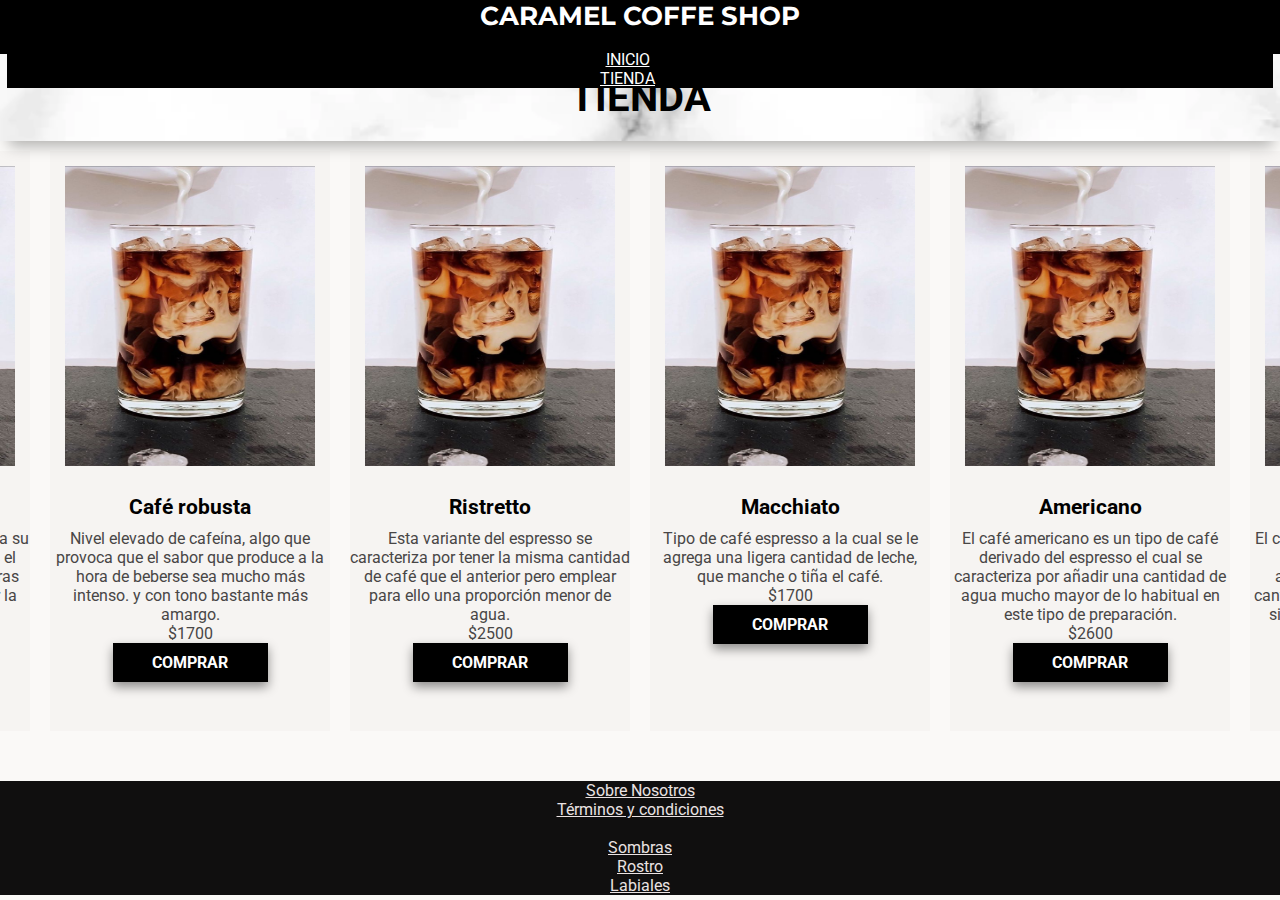
==== pages/shop.html @ 9be3f344 "first commit" ====
<!DOCTYPE html>
<html lang="es">

<head>
  <meta charset="UTF-8">
  <meta http-equiv="X-UA-Compatible" content="IE=edge">
  <meta name="Munde Cosmetics" content="Munde Cosmetics">
  <!--SEO-->
  <title>Tienda | Caramel Coffe</title>
  <meta name="description" content="Nueva colección de maquillaje, Ya disponible!">
  <meta name="keywords" content="maquillaje,maquillaje uruguay,munde,labiales,sombras de ojo">

  <!--Bootstrap-->
  <link rel="stylesheet" href="https://cdn.jsdelivr.net/npm/bootstrap@4.6.1/dist/css/bootstrap.min.css"
    integrity="sha384-zCbKRCUGaJDkqS1kPbPd7TveP5iyJE0EjAuZQTgFLD2ylzuqKfdKlfG/eSrtxUkn" crossorigin="anonymous">

  <!--Estilos css-->
  <link rel="stylesheet" href="../style/style.css">
  <link rel="stylesheet" href="https://cdnjs.cloudflare.com/ajax/libs/font-awesome/6.1.1/css/all.min.css"
    integrity="sha512-KfkfwYDsLkIlwQp6LFnl8zNdLGxu9YAA1QvwINks4PhcElQSvqcyVLLD9aMhXd13uQjoXtEKNosOWaZqXgel0g=="
    crossorigin="anonymous" referrerpolicy="no-referrer" />

  <!--Logo-->
  <link rel="shortcut icon" href="../img/logo.png">

  <!--Imports Google Fonts-->
  <style>
    @import url('https://fonts.googleapis.com/css2?family=Staatliches&display=swap');
    @import url('https://fonts.googleapis.com/css2?family=Roboto&display=swap');
    @import url('https://fonts.googleapis.com/css2?family=Montserrat&display=swap');
  </style>
</head>

<body>
  <!--Header + navbar-->
  <header class="container-fluid">
    <nav class="navbar navbar-expand-md  navbar-dark">
      <h1>CARAMEL COFFE SHOP</h1>
      <button class="navbar-toggler" type="button" data-toggle="collapse" data-target="#collapsibleNavbar">
        <span class="navbar-toggler-icon"></span>
      </button>
      <div class="collapse navbar-collapse" id="collapsibleNavbar">
        <ul class="navbar-nav">
          <li class="nav-item">
            <a class="nav-link" href="../index.html">INICIO</a>
          </li>
          <li class="nav-item">
            <a class="nav-link" href="./shop.html">TIENDA</a>
          </li>
        </ul>
      </div>
    </nav>
  </header>

  <main>
    <!--Product Page - Nueva Colección-->
    <section class="allProducts buttonBlack ">
      <!--Titulo de categoria-->
      <div class="titleNewCat container-fluid">
        <h2>TIENDA</h2>
      </div>
      <!--Productos-->
      <div>
        <div class="row container">
          <article class="col-xl-3 col-lg-4 col-md-6 col-12">
            <img src="../img/coffe_shop.jpg" alt="Producto Café arábica">
            <h3>Café arábica</h3>
            <p>El tipo de café que más se utiliza y a su vez que más apreciado resulta es el que se corresponde con las
              primeras variantes utilizadas para elaborar la bebida: el café arábica.</p>
            <p>$1500</p>
            <a href="./product_detail.html">COMPRAR</a>
          </article>

          <article class="col-xl-3 col-lg-4 col-md-6 col-12">
            <img src="../img/coffe_shop.jpg" alt="Producto Café robust">
            <h3>Café robusta</h3>
            <p>Nivel elevado de cafeína, algo que provoca que el sabor que produce a la hora de beberse sea mucho más
              intenso. y con tono bastante más amargo.</p>
            <p>$1700</p>
            <a href="./product_detail.html">COMPRAR</a>
          </article>

          <article class="col-xl-3 col-lg-4 col-md-6 col-12 ">
            <img src="../img/coffe_shop.jpg" alt="Producto Ristretto">
            <h3>Ristretto</h3>
            <p>Esta variante del espresso se caracteriza por tener la misma cantidad de café que el anterior pero
              emplear para ello una proporción menor de agua.</p>
            <p>$2500</p>
            <a href="./product_detail.html">COMPRAR</a>
          </article>

          <article class="col-xl-3 col-lg-4 col-md-6 col-12 ">
            <img src="../img/coffe_shop.jpg" alt="Producto Macchiato">
            <h3>Macchiato</h3>
            <p>Tipo de café espresso a la cual se le agrega una ligera cantidad de leche, que manche o tiña el café.</p>
            <p>$1700</p>
            <a href="./product_detail.html">COMPRAR</a>
          </article>

          <article class="col-xl-3 col-lg-4 col-md-6 col-12 ">
            <img src="../img/coffe_shop.jpg" alt="Producto Americano">
            <h3>Americano</h3>
            <p>El café americano es un tipo de café derivado del espresso el cual se caracteriza por añadir una cantidad
              de agua mucho mayor de lo habitual en este tipo de preparación.</p>
            <p>$2600</p>
            <a href="./product_detail.html">COMPRAR</a>
          </article>

          <article class="col-xl-3 col-lg-4 col-md-6 col-12 ">
            <img src="../img/coffe_shop.jpg" alt="Producto Carajillo">
            <h3>Carajillo</h3>
            <p>El carajillo es un café preparado como un espresso al cual se le añade además de la infusión una cierta
              cantidad de alguna bebida espirituosa, siendo lo más general el brandy, el orujo o el whisky.</p>
            <p>$2600</p>
            <a href="./product_detail.html">COMPRAR</a>
          </article>
        </div>
      </div>
    </section>
  </main>
  <!-- Footer -->
  <footer class="text-center text-white">
    <div class="container p-4 row">

      <!--Informacion -->
      <div class="col-lg-4 col-md-12">
        <ul class="list-unstyled mb-0">
          <li>
            <a href="./about_us.html#info_us">Sobre Nosotros</a>
          </li>
          <li>
            <a href="./about_us.html#legal">Términos y condiciones</a>
          </li>
        </ul>
      </div>

      <!--Redes sociales -->
      <div class="col-lg-4 col-md-12">
        <ul class="mb-4 socialmedia">
          <!-- Instagram -->
          <li>
            <a target="_blank" class="btn btn-floating m-1" href="https://www.instagram.com"><i
                class="fa-brands fa-instagram"></i></a>
          </li>

          <!-- Youtube -->
          <li>
            <a target="_blank" class="btn btn-floating m-1" href="https://www.youtube.com"><i
                class="fa-brands fa-youtube"></i></a>
          </li>

          <!-- TikTok -->
          <li>
            <a target="_blank" class="btn btn-floating m-1" href="https://www.tiktok.com"><i
                class="fa-brands fa-tiktok"></i></a>
          </li>
        </ul>
      </div>

      <!--Categorias-->
      <div class="col-lg-4 col-md-12">
        <ul class="list-unstyled mb-0">
          <li>
            <a href="./sombras.html">Sombras</a>
          <li>
            </td>
          </li>
          <li>
            <a href="./rostro.html">Rostro</a>
          </li>
          <li>
            <a href="./labiales.html">Labiales</a>
          </li>
        </ul>
      </div>
    </div>
  </footer>

  <!--Bootstrap-->
  <script src="https://cdn.jsdelivr.net/npm/jquery@3.5.1/dist/jquery.slim.min.js"
    integrity="sha384-DfXdz2htPH0lsSSs5nCTpuj/zy4C+OGpamoFVy38MVBnE+IbbVYUew+OrCXaRkfj" crossorigin="anonymous">
  </script>
  <script src="https://cdn.jsdelivr.net/npm/popper.js@1.16.1/dist/umd/popper.min.js"
    integrity="sha384-9/reFTGAW83EW2RDu2S0VKaIzap3H66lZH81PoYlFhbGU+6BZp6G7niu735Sk7lN" crossorigin="anonymous">
  </script>
  <script src="https://cdn.jsdelivr.net/npm/bootstrap@4.6.1/dist/js/bootstrap.min.js"
    integrity="sha384-VHvPCCyXqtD5DqJeNxl2dtTyhF78xXNXdkwX1CZeRusQfRKp+tA7hAShOK/B/fQ2" crossorigin="anonymous">
  </script>

</body>

</html>
---- style/style.css ----
@charset "UTF-8";
/*Imports scss*/
/*Estilos header + footer y generales*/
/*Fuentes*/
/*Estilo header*/
/*Footer*/
/*Reset css*/
* {
  margin: 0;
  padding: 0;
}

body {
  text-align: center;
  font-family: Roboto, sans-serif;
  background-color: rgba(231, 223, 213, 0.188);
}

.container-fluid {
  padding: 0;
}

/*header*/
header {
  background-color: black;
}
header h1 {
  font-family: "Montserrat", sans-serif;
  color: rgb(255, 255, 255);
  margin: 0;
  font-size: 1.6rem;
}

/*nav*/
.navbar {
  margin: 0px 7px;
  height: 6vh;
}
.navbar .navbar-nav {
  position: relative;
  z-index: 1;
  background-color: black;
}
.navbar .nav-item a {
  color: rgb(255, 255, 255) !important;
  margin-right: 25px;
}
.navbar .nav-item a:hover {
  border-bottom: 1px solid rgb(255, 255, 255);
}
.navbar button {
  border: none;
}

.navbar-collapse {
  justify-content: flex-end;
}

/*Footer*/
footer {
  margin-top: 40px;
  background-color: rgb(16, 15, 15);
  display: flex;
  justify-content: center;
}
footer i {
  font-size: 2.5rem;
  color: rgb(234, 226, 226);
}
footer li {
  list-style: none;
}
footer li a {
  color: rgb(234, 226, 226);
}
footer li a:hover, footer li i:hover {
  color: rgb(255, 255, 255);
  text-decoration: none;
}
footer .socialmedia {
  display: inline-flex;
}

/*Estilo botones*/
/*Boton negro*/
.buttonBlack a {
  display: inline-block;
  font-weight: bold;
  padding: 10px;
  margin-bottom: 30px;
  color: rgb(255, 255, 255);
  background-color: rgb(0, 0, 0);
  box-shadow: 0px 5px 10px rgba(0, 0, 0, 0.428);
  width: 15vh;
}

/*Boton Formulario*/
.buttonForm {
  border-radius: 0;
  font-weight: bold;
  margin: 2%;
  padding: 8px;
  width: 15vh;
  background-color: rgb(0, 0, 0);
  border: 1px solid transparent;
  box-shadow: 0px 5px 10px rgba(0, 0, 0, 0.428);
  color: rgb(255, 255, 255);
  cursor: pointer;
}

/*Boton bordo*/
.buttonWhite a {
  border: none;
  font-weight: bold;
  padding: 1.5vh;
  margin: 2vh;
  color: rgb(255, 255, 255);
  background-color: #510712;
  box-shadow: 0px 5px 10px rgba(0, 0, 0, 0.368);
  margin-bottom: 50px;
  width: 20vh;
}

/*@media header*/
@media only screen and (min-width: 768px) and (max-width: 1023px) {
  header h1 {
    font-size: 1rem;
  }

  .nav-link {
    font-size: 0.9rem;
    margin-right: 0.8px;
  }

  .navbar .nav-item a {
    margin-right: 5px;
  }
}
@media only screen and (max-width: 395px) {
  header h1 {
    font-size: 0.9rem;
  }
}
/*Estilos index.html*/
/*Nuevos productos*/
/*Nuevos productos*/
.jumbotron {
  background-image: url(../img/portada.jpg);
  background-size: cover;
  height: 94vh;
  display: flex;
  align-items: center;
  justify-content: center;
  flex-direction: column;
  justify-content: end;
  color: #000000;
  border-radius: 0;
}
.jumbotron h2 {
  font-size: 5rem;
  padding: 10px;
  font-family: Staatliches, cursive;
}
.jumbotron p {
  font-size: 1.3rem;
  font-weight: bold;
}
.jumbotron a {
  transition: transform 1s;
  text-decoration: none;
}
.jumbotron a:hover {
  transform: scale(1.1);
}

/*Categorias productos*/
.products div {
  width: 100%;
}
.products article img {
  height: auto;
  width: 100%;
  box-shadow: 10px 20px 50px rgba(0, 0, 0, 0.267);
}
.products h2 {
  font-family: Staatliches, cursive;
  font-size: 3rem;
}
.products h3 {
  margin: 20px;
}
.products article {
  margin: 20px;
  transition: transform 1s;
}
.products article a:hover {
  transform: scale(1.05);
  text-decoration: none;
}

/*About us*/
.about_us {
  display: flex;
  align-items: center;
  justify-content: center;
  flex-direction: column;
  border: 3px solid;
  width: 95%;
  margin-top: 40px;
}
.about_us h2 {
  margin: 3vh;
  font-family: Staatliches, cursive;
}
.about_us p {
  padding: 5px;
}

/*Form contacto*/
.contact {
  padding: 10px;
}
.contact h2 {
  font-family: Staatliches, cursive;
}
.contact h2, .contact form {
  margin: 2%;
}
.contact form {
  text-align: left;
  font-weight: bold;
}
.contact form input, .contact form select {
  border-radius: 0.5;
  border: 2px solid black;
}
.contact button {
  width: 50%;
}

/*Estilos Product Page*/
/*Categorías*/
/*Titulo de categoría*/
.titleCat h2 {
  width: 100%;
  padding: 20px;
  background-image: url(../img/makeup.jpg);
  background-size: cover;
  color: rgb(255, 255, 255);
  font-weight: bold;
}

/*Estilos Productos*/
.allProducts div {
  display: flex;
  justify-content: center;
}
.allProducts article {
  background-color: rgba(184, 174, 174, 0.058);
  margin: 10px;
}
.allProducts article h3 {
  padding: 10px;
  font-size: 1.3rem;
  font-weight: bold;
}
.allProducts article p {
  font-size: 1rem;
  color: rgb(72, 70, 70);
}
.allProducts article a {
  text-decoration: none;
}
.allProducts article a:hover {
  background-color: rgb(38, 37, 37);
}
.allProducts article img {
  padding: 15px;
  height: 300px;
  width: 250px;
}

.product_list {
  margin-top: 15px;
}

/*Estilo new.html*/
.titleNewCat {
  background-image: url(../img/new.jpg);
  background-size: cover;
  box-shadow: 1px 13px 14px -8px rgba(0, 0, 0, 0.294);
}
.titleNewCat h2 {
  color: rgb(0, 0, 0);
  font-weight: bold;
  font-size: 2.5rem;
  padding: 20px;
}

/* Estilo about_us.html*/
.video_i {
  background-color: black;
}
.video_i iframe {
  border: none;
}

.about_text {
  padding: 50px;
  height: 100%;
  background-color: rgba(223, 182, 153, 0.537);
}
.about_text p {
  display: block;
}
.about_text h3 {
  font-family: Staatliches, cursive;
}

.carousel_img img {
  width: 500px;
}

.marca_info {
  margin: auto;
  padding: 40px;
}
.marca_info div {
  align-self: center;
}
.marca_info div h3 {
  font-family: Staatliches, cursive;
}

/* Estilo product_detail.html*/
.product_detail {
  text-align: left;
  display: flex;
  padding: 50px;
  height: auto;
}
.product_detail img {
  width: 700px;
  height: 700px;
}
.product_detail div {
  padding: 30px;
}
.product_detail div h4 {
  font-family: Staatliches, cursive;
  font-size: 2rem;
}
.product_detail div p {
  font-size: 1.3rem;
}
.product_detail div .price {
  font-weight: bold;
  padding-top: 20px;
}

/*@media product_detail.html*/
@media only screen and (max-width: 1240px) {
  .product_detail {
    flex-direction: column;
  }
  .product_detail img {
    width: 100%;
    height: auto;
  }
  .product_detail div h4 {
    font-family: Staatliches, cursive;
    font-size: 1.5rem;
  }
  .product_detail div p {
    font-size: 1rem;
  }
}

/*# sourceMappingURL=style.css.map */
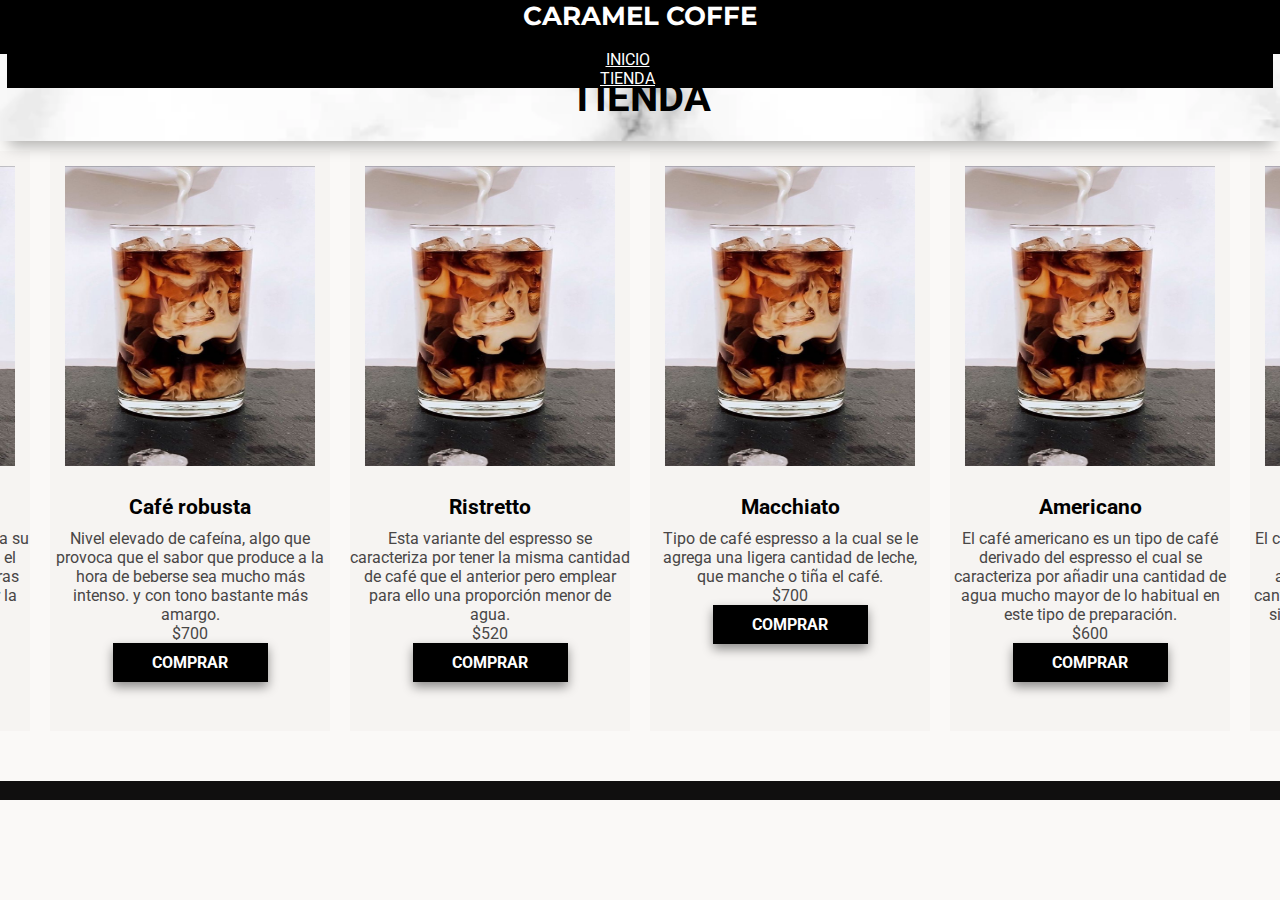
==== commit 2df1523c: "Se agrega js en la tienda" ====
--- a/pages/shop.html
+++ b/pages/shop.html
@@ -35,7 +35,7 @@
   <!--Header + navbar-->
   <header class="container-fluid">
     <nav class="navbar navbar-expand-md  navbar-dark">
-      <h1>CARAMEL COFFE SHOP</h1>
+      <h1>CARAMEL COFFE</h1>
       <button class="navbar-toggler" type="button" data-toggle="collapse" data-target="#collapsibleNavbar">
         <span class="navbar-toggler-icon"></span>
       </button>
@@ -67,8 +67,8 @@
             <h3>Café arábica</h3>
             <p>El tipo de café que más se utiliza y a su vez que más apreciado resulta es el que se corresponde con las
               primeras variantes utilizadas para elaborar la bebida: el café arábica.</p>
-            <p>$1500</p>
-            <a href="./product_detail.html">COMPRAR</a>
+            <p>$500</p>
+            <a onclick="shop('Café arábica',500)" >COMPRAR</a>
           </article>
 
           <article class="col-xl-3 col-lg-4 col-md-6 col-12">
@@ -76,8 +76,8 @@
             <h3>Café robusta</h3>
             <p>Nivel elevado de cafeína, algo que provoca que el sabor que produce a la hora de beberse sea mucho más
               intenso. y con tono bastante más amargo.</p>
-            <p>$1700</p>
-            <a href="./product_detail.html">COMPRAR</a>
+            <p>$700</p>
+            <a onclick="shop('Café robusta',700)">COMPRAR</a>
           </article>
 
           <article class="col-xl-3 col-lg-4 col-md-6 col-12 ">
@@ -85,16 +85,16 @@
             <h3>Ristretto</h3>
             <p>Esta variante del espresso se caracteriza por tener la misma cantidad de café que el anterior pero
               emplear para ello una proporción menor de agua.</p>
-            <p>$2500</p>
-            <a href="./product_detail.html">COMPRAR</a>
+            <p>$520</p>
+            <a onclick="shop('Café Ristretto',520)">COMPRAR</a>
           </article>
 
           <article class="col-xl-3 col-lg-4 col-md-6 col-12 ">
             <img src="../img/coffe_shop.jpg" alt="Producto Macchiato">
             <h3>Macchiato</h3>
             <p>Tipo de café espresso a la cual se le agrega una ligera cantidad de leche, que manche o tiña el café.</p>
-            <p>$1700</p>
-            <a href="./product_detail.html">COMPRAR</a>
+            <p>$700</p>
+            <a onclick="shop('Café Macchiato',700)">COMPRAR</a>
           </article>
 
           <article class="col-xl-3 col-lg-4 col-md-6 col-12 ">
@@ -102,8 +102,8 @@
             <h3>Americano</h3>
             <p>El café americano es un tipo de café derivado del espresso el cual se caracteriza por añadir una cantidad
               de agua mucho mayor de lo habitual en este tipo de preparación.</p>
-            <p>$2600</p>
-            <a href="./product_detail.html">COMPRAR</a>
+            <p>$600</p>
+            <a onclick="shop('Café Americano',600)">COMPRAR</a>
           </article>
 
           <article class="col-xl-3 col-lg-4 col-md-6 col-12 ">
@@ -111,8 +111,8 @@
             <h3>Carajillo</h3>
             <p>El carajillo es un café preparado como un espresso al cual se le añade además de la infusión una cierta
               cantidad de alguna bebida espirituosa, siendo lo más general el brandy, el orujo o el whisky.</p>
-            <p>$2600</p>
-            <a href="./product_detail.html">COMPRAR</a>
+            <p>$600</p>
+            <a onclick="shop('Café Carajillo',600)">COMPRAR</a>
           </article>
         </div>
       </div>
@@ -120,22 +120,9 @@
   </main>
   <!-- Footer -->
   <footer class="text-center text-white">
-    <div class="container p-4 row">
-
-      <!--Informacion -->
-      <div class="col-lg-4 col-md-12">
-        <ul class="list-unstyled mb-0">
-          <li>
-            <a href="./about_us.html#info_us">Sobre Nosotros</a>
-          </li>
-          <li>
-            <a href="./about_us.html#legal">Términos y condiciones</a>
-          </li>
-        </ul>
-      </div>
-
+    <div class="container">
       <!--Redes sociales -->
-      <div class="col-lg-4 col-md-12">
+      <div>
         <ul class="mb-4 socialmedia">
           <!-- Instagram -->
           <li>
@@ -156,23 +143,6 @@
           </li>
         </ul>
       </div>
-
-      <!--Categorias-->
-      <div class="col-lg-4 col-md-12">
-        <ul class="list-unstyled mb-0">
-          <li>
-            <a href="./sombras.html">Sombras</a>
-          <li>
-            </td>
-          </li>
-          <li>
-            <a href="./rostro.html">Rostro</a>
-          </li>
-          <li>
-            <a href="./labiales.html">Labiales</a>
-          </li>
-        </ul>
-      </div>
     </div>
   </footer>
 
@@ -187,6 +157,8 @@
     integrity="sha384-VHvPCCyXqtD5DqJeNxl2dtTyhF78xXNXdkwX1CZeRusQfRKp+tA7hAShOK/B/fQ2" crossorigin="anonymous">
   </script>
 
+  <!--JavaScript-->
+  <script src="../index.js"></script>
 </body>
 
 </html>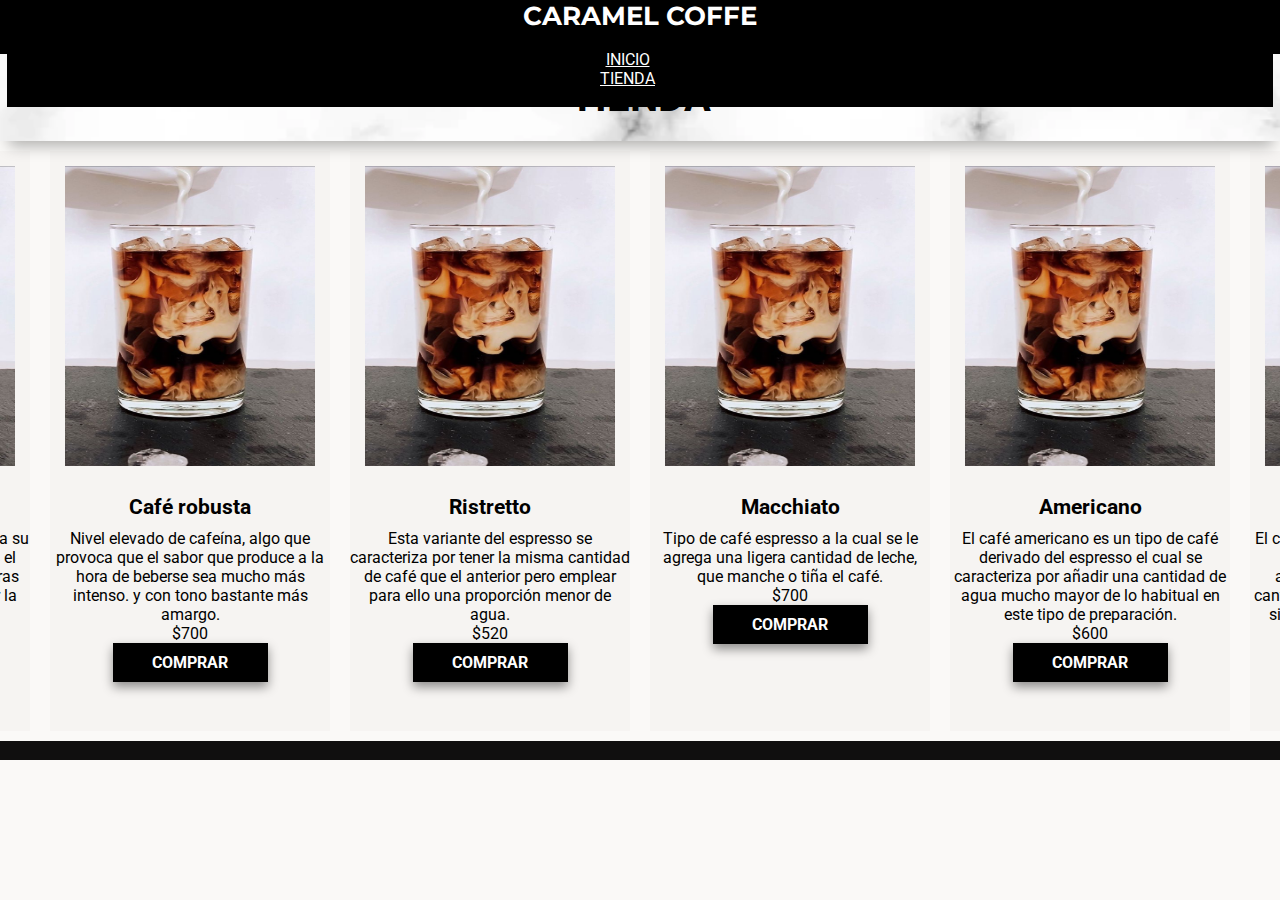
==== commit 420a93d5: "Incorpora carrito con map" ====
--- a/pages/shop.html
+++ b/pages/shop.html
@@ -46,6 +46,9 @@
           </li>
           <li class="nav-item">
             <a class="nav-link" href="./shop.html">TIENDA</a>
+          </li>
+          <li class="nav-item">
+            <button class="nav-link carrito" onclick="cart()">CARRITO</button>
           </li>
         </ul>
       </div>
--- a/style/style.css
+++ b/style/style.css
@@ -1,6 +1,5 @@
 @charset "UTF-8";
-/*Imports scss*/
-/*Estilos header + footer y generales*/
+/*Imports scss*/ /*Estilos header + footer y generales*/
 /*Fuentes*/
 /*Estilo header*/
 /*Footer*/
@@ -56,9 +55,12 @@
   justify-content: flex-end;
 }
 
+.carrito {
+  background-color: black;
+}
+
 /*Footer*/
 footer {
-  margin-top: 40px;
   background-color: rgb(16, 15, 15);
   display: flex;
   justify-content: center;
@@ -126,12 +128,10 @@
   header h1 {
     font-size: 1rem;
   }
-
   .nav-link {
     font-size: 0.9rem;
     margin-right: 0.8px;
   }
-
   .navbar .nav-item a {
     margin-right: 5px;
   }
@@ -153,8 +153,9 @@
   justify-content: center;
   flex-direction: column;
   justify-content: end;
-  color: #000000;
+  color: #ffffff;
   border-radius: 0;
+  margin-bottom: 0;
 }
 .jumbotron h2 {
   font-size: 5rem;
@@ -173,83 +174,8 @@
   transform: scale(1.1);
 }
 
-/*Categorias productos*/
-.products div {
-  width: 100%;
-}
-.products article img {
-  height: auto;
-  width: 100%;
-  box-shadow: 10px 20px 50px rgba(0, 0, 0, 0.267);
-}
-.products h2 {
-  font-family: Staatliches, cursive;
-  font-size: 3rem;
-}
-.products h3 {
-  margin: 20px;
-}
-.products article {
-  margin: 20px;
-  transition: transform 1s;
-}
-.products article a:hover {
-  transform: scale(1.05);
-  text-decoration: none;
-}
-
-/*About us*/
-.about_us {
-  display: flex;
-  align-items: center;
-  justify-content: center;
-  flex-direction: column;
-  border: 3px solid;
-  width: 95%;
-  margin-top: 40px;
-}
-.about_us h2 {
-  margin: 3vh;
-  font-family: Staatliches, cursive;
-}
-.about_us p {
-  padding: 5px;
-}
-
-/*Form contacto*/
-.contact {
-  padding: 10px;
-}
-.contact h2 {
-  font-family: Staatliches, cursive;
-}
-.contact h2, .contact form {
-  margin: 2%;
-}
-.contact form {
-  text-align: left;
-  font-weight: bold;
-}
-.contact form input, .contact form select {
-  border-radius: 0.5;
-  border: 2px solid black;
-}
-.contact button {
-  width: 50%;
-}
-
 /*Estilos Product Page*/
 /*Categorías*/
-/*Titulo de categoría*/
-.titleCat h2 {
-  width: 100%;
-  padding: 20px;
-  background-image: url(../img/makeup.jpg);
-  background-size: cover;
-  color: rgb(255, 255, 255);
-  font-weight: bold;
-}
-
 /*Estilos Productos*/
 .allProducts div {
   display: flex;
@@ -266,9 +192,9 @@
 }
 .allProducts article p {
   font-size: 1rem;
-  color: rgb(72, 70, 70);
 }
 .allProducts article a {
+  color: rgb(255, 255, 255) !important;
   text-decoration: none;
 }
 .allProducts article a:hover {
@@ -297,83 +223,4 @@
   padding: 20px;
 }
 
-/* Estilo about_us.html*/
-.video_i {
-  background-color: black;
-}
-.video_i iframe {
-  border: none;
-}
-
-.about_text {
-  padding: 50px;
-  height: 100%;
-  background-color: rgba(223, 182, 153, 0.537);
-}
-.about_text p {
-  display: block;
-}
-.about_text h3 {
-  font-family: Staatliches, cursive;
-}
-
-.carousel_img img {
-  width: 500px;
-}
-
-.marca_info {
-  margin: auto;
-  padding: 40px;
-}
-.marca_info div {
-  align-self: center;
-}
-.marca_info div h3 {
-  font-family: Staatliches, cursive;
-}
-
-/* Estilo product_detail.html*/
-.product_detail {
-  text-align: left;
-  display: flex;
-  padding: 50px;
-  height: auto;
-}
-.product_detail img {
-  width: 700px;
-  height: 700px;
-}
-.product_detail div {
-  padding: 30px;
-}
-.product_detail div h4 {
-  font-family: Staatliches, cursive;
-  font-size: 2rem;
-}
-.product_detail div p {
-  font-size: 1.3rem;
-}
-.product_detail div .price {
-  font-weight: bold;
-  padding-top: 20px;
-}
-
-/*@media product_detail.html*/
-@media only screen and (max-width: 1240px) {
-  .product_detail {
-    flex-direction: column;
-  }
-  .product_detail img {
-    width: 100%;
-    height: auto;
-  }
-  .product_detail div h4 {
-    font-family: Staatliches, cursive;
-    font-size: 1.5rem;
-  }
-  .product_detail div p {
-    font-size: 1rem;
-  }
-}
-
 /*# sourceMappingURL=style.css.map */
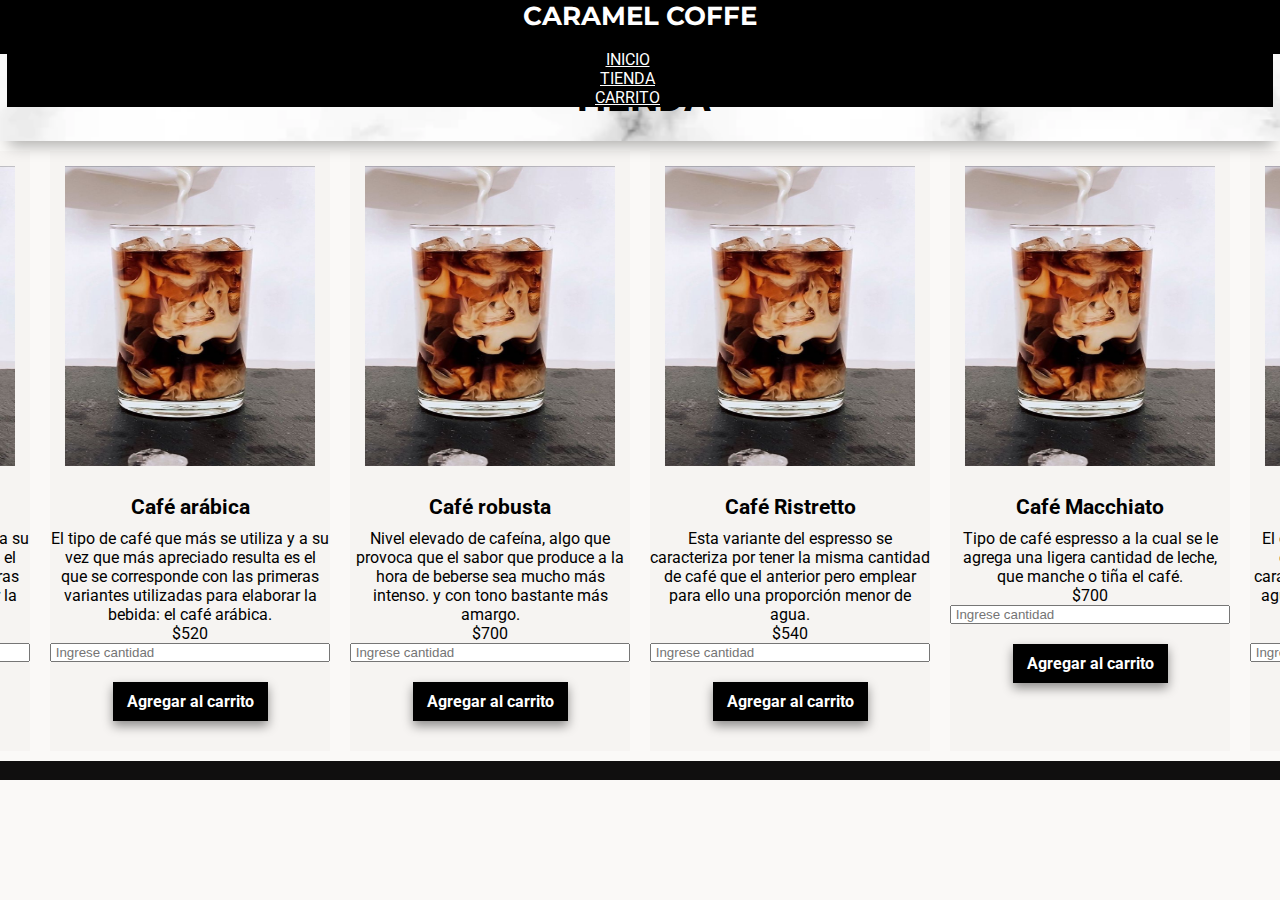
==== commit 6283f308: "Segunda entrega proyecto  + carrito" ====
--- a/pages/shop.html
+++ b/pages/shop.html
@@ -48,7 +48,7 @@
             <a class="nav-link" href="./shop.html">TIENDA</a>
           </li>
           <li class="nav-item">
-            <button class="nav-link carrito" onclick="cart()">CARRITO</button>
+            <a class="nav-link" href="./cart_products.html">CARRITO</a>
           </li>
         </ul>
       </div>
@@ -63,59 +63,78 @@
         <h2>TIENDA</h2>
       </div>
       <!--Productos-->
+      <small id="confirm_text"></small>
       <div>
-        <div class="row container">
-          <article class="col-xl-3 col-lg-4 col-md-6 col-12">
-            <img src="../img/coffe_shop.jpg" alt="Producto Café arábica">
-            <h3>Café arábica</h3>
-            <p>El tipo de café que más se utiliza y a su vez que más apreciado resulta es el que se corresponde con las
-              primeras variantes utilizadas para elaborar la bebida: el café arábica.</p>
-            <p>$500</p>
-            <a onclick="shop('Café arábica',500)" >COMPRAR</a>
+        <div class="row container"> 
+          <article class="card col-xl-3 col-lg-4 col-md-6 col-12">
+            <img class="card-img-top" src="../img/coffe_shop.jpg" alt="Producto Café cortado">
+            <div class="card-body">
+              <h3 class="card-title">Café cortado</h3>
+              <p class="card-text">El tipo de café que más se utiliza y a su vez que más apreciado resulta es el que se corresponde con las
+                primeras variantes utilizadas para elaborar la bebida: el café arábica.</p>
+              <p class="card-text">$500</p>
+              <input class="card-text" type="number" id="cantidad_product" placeholder=" Ingrese cantidad">
+              <a onclick="shop('Café cortado',500)" class="btn btn-primary container">Agregar al carrito</a>
+            </div>
           </article>
 
-          <article class="col-xl-3 col-lg-4 col-md-6 col-12">
-            <img src="../img/coffe_shop.jpg" alt="Producto Café robust">
-            <h3>Café robusta</h3>
-            <p>Nivel elevado de cafeína, algo que provoca que el sabor que produce a la hora de beberse sea mucho más
-              intenso. y con tono bastante más amargo.</p>
-            <p>$700</p>
-            <a onclick="shop('Café robusta',700)">COMPRAR</a>
+          <article class="card col-xl-3 col-lg-4 col-md-6 col-12">
+            <img class="card-img-top" src="../img/coffe_shop.jpg" alt="Producto Café arábica">
+            <div class="card-body">
+              <h3 class="card-title">Café arábica</h3>
+              <p class="card-text">El tipo de café que más se utiliza y a su vez que más apreciado resulta es el que se corresponde con las
+                primeras variantes utilizadas para elaborar la bebida: el café arábica.</p>
+              <p class="card-text">$520</p>
+              <input class="card-text" type="number" id="cantidad_product" placeholder=" Ingrese cantidad">
+              <a onclick="shop('Café arábica',520)" class="btn btn-primary container">Agregar al carrito</a>
+            </div>
           </article>
 
-          <article class="col-xl-3 col-lg-4 col-md-6 col-12 ">
-            <img src="../img/coffe_shop.jpg" alt="Producto Ristretto">
-            <h3>Ristretto</h3>
-            <p>Esta variante del espresso se caracteriza por tener la misma cantidad de café que el anterior pero
-              emplear para ello una proporción menor de agua.</p>
-            <p>$520</p>
-            <a onclick="shop('Café Ristretto',520)">COMPRAR</a>
+          <article class="card col-xl-3 col-lg-4 col-md-6 col-12">
+            <img class="card-img-top" src="../img/coffe_shop.jpg" alt="Producto Café robust">
+            <div class="card-body">
+              <h3 class="card-title">Café robusta</h3>
+              <p class="card-text">Nivel elevado de cafeína, algo que provoca que el sabor que produce a la hora de beberse sea mucho más
+                intenso. y con tono bastante más amargo.</p>
+              <p class="card-text">$700</p>
+              <input class="card-text" type="number" id="cantidad_product" placeholder=" Ingrese cantidad">
+              <a onclick="shop('Café robusta',700)" class="btn btn-primary container">Agregar al carrito</a>
+            </div>
           </article>
 
-          <article class="col-xl-3 col-lg-4 col-md-6 col-12 ">
-            <img src="../img/coffe_shop.jpg" alt="Producto Macchiato">
-            <h3>Macchiato</h3>
-            <p>Tipo de café espresso a la cual se le agrega una ligera cantidad de leche, que manche o tiña el café.</p>
-            <p>$700</p>
-            <a onclick="shop('Café Macchiato',700)">COMPRAR</a>
+          <article class="card col-xl-3 col-lg-4 col-md-6 col-12">
+            <img class="card-img-top" src="../img/coffe_shop.jpg" alt="Producto Ristretto">
+            <div class="card-body">
+              <h3 class="card-title">Café Ristretto</h3>
+              <p class="card-text">Esta variante del espresso se caracteriza por tener la misma cantidad de café que el anterior pero
+                emplear para ello una proporción menor de agua.</p>
+              <p class="card-text">$540</p>
+              <input class="card-text" type="number" id="cantidad_product" placeholder=" Ingrese cantidad">
+              <a onclick="shop('Café Ristretto',540)" class="btn btn-primary container">Agregar al carrito</a>
+            </div>
           </article>
 
-          <article class="col-xl-3 col-lg-4 col-md-6 col-12 ">
-            <img src="../img/coffe_shop.jpg" alt="Producto Americano">
-            <h3>Americano</h3>
-            <p>El café americano es un tipo de café derivado del espresso el cual se caracteriza por añadir una cantidad
-              de agua mucho mayor de lo habitual en este tipo de preparación.</p>
-            <p>$600</p>
-            <a onclick="shop('Café Americano',600)">COMPRAR</a>
+          <article class="card col-xl-3 col-lg-4 col-md-6 col-12">
+            <img class="card-img-top" src="../img/coffe_shop.jpg" alt="Producto Macchiato">
+            <div class="card-body">
+              <h3 class="card-title">Café Macchiato</h3>
+              <p class="card-text">Tipo de café espresso a la cual se le agrega una ligera cantidad de leche, que manche o tiña el café.</p>
+              <p class="card-text">$700</p>
+              <input class="card-text" type="number" id="cantidad_product" placeholder=" Ingrese cantidad">
+              <a onclick="shop('Café Macchiato',700)" class="btn btn-primary container">Agregar al carrito</a>
+            </div>
           </article>
 
-          <article class="col-xl-3 col-lg-4 col-md-6 col-12 ">
-            <img src="../img/coffe_shop.jpg" alt="Producto Carajillo">
-            <h3>Carajillo</h3>
-            <p>El carajillo es un café preparado como un espresso al cual se le añade además de la infusión una cierta
-              cantidad de alguna bebida espirituosa, siendo lo más general el brandy, el orujo o el whisky.</p>
-            <p>$600</p>
-            <a onclick="shop('Café Carajillo',600)">COMPRAR</a>
+          <article class="card col-xl-3 col-lg-4 col-md-6 col-12">
+            <img class="card-img-top" src="../img/coffe_shop.jpg" alt="Producto Americano">
+            <div class="card-body">
+              <h3 class="card-title">Café Macchiato</h3>
+              <p class="card-text">El café americano es un tipo de café derivado del espresso el cual se caracteriza por añadir una cantidad
+                de agua mucho mayor de lo habitual en este tipo de preparación.</p>
+              <p class="card-text">$600</p>
+              <input class="card-text" type="number" id="cantidad_product" placeholder=" Ingrese cantidad">
+              <a onclick="shop('Café Macchiato',600)" class="btn btn-primary container">Agregar al carrito</a>
+            </div>
           </article>
         </div>
       </div>
--- a/style/style.css
+++ b/style/style.css
@@ -223,4 +223,26 @@
   padding: 20px;
 }
 
+/*Cards*/
+.card-body {
+  flex-direction: column;
+}
+
+.card-body input{
+  margin-bottom: 20px;
+}
+
+.btn-primary {
+  margin: auto;
+}
+
+/*pagina carrito*/
+.main_cart {
+  height: 100vh;
+}
+
+.product_cart {
+  width: 60%;
+  border: 1px solid rgb(169, 161, 161);
+}
 /*# sourceMappingURL=style.css.map */
